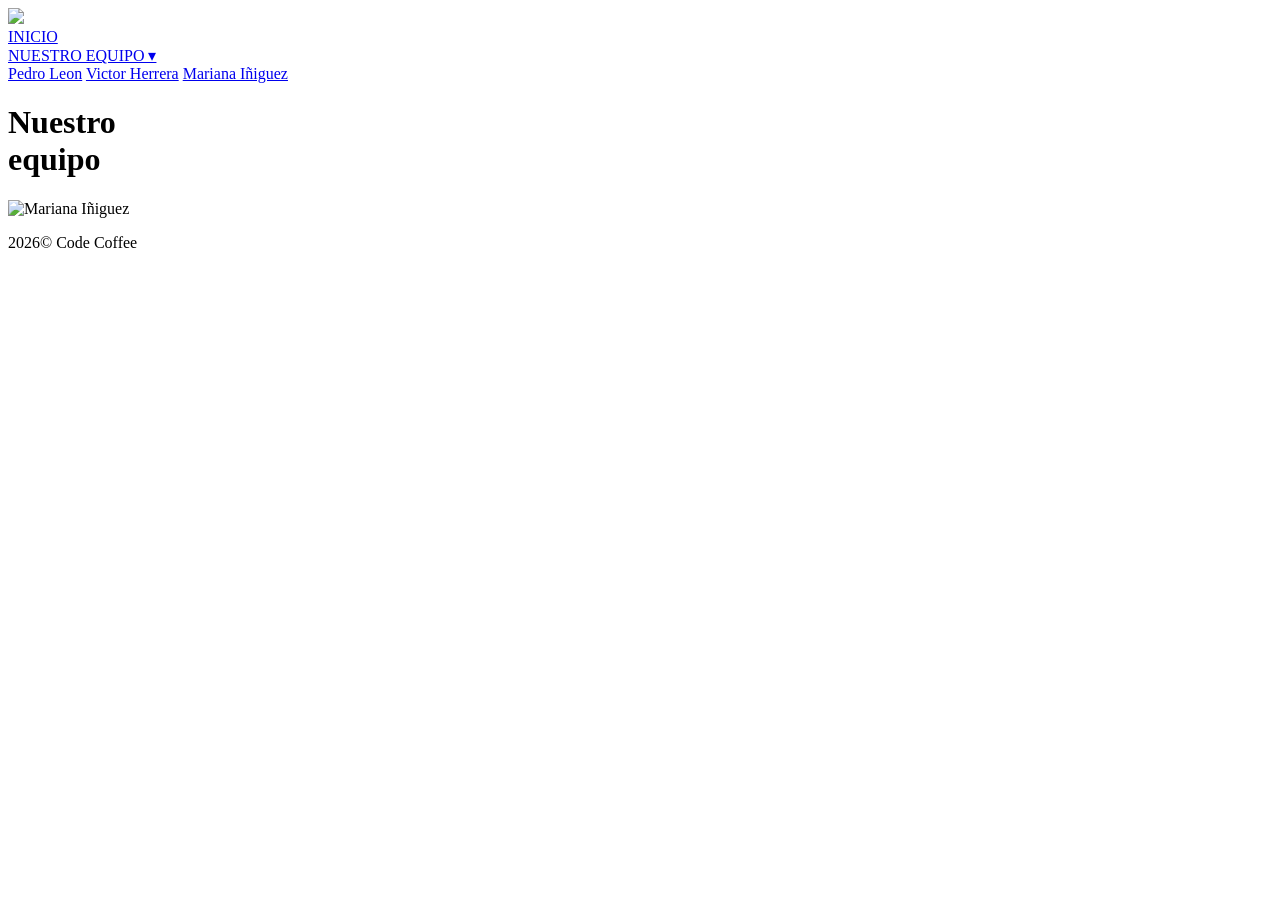
==== index.html @ 6530296c "Actualización en la estructura y el CSS de la página principal" ====
<!DOCTYPE html>
<html lang="es">
<head>
    <meta charset="UTF-8">
    <meta name="viewport" content="width=device-width, initial-scale=1.0">
    <title>Code Coffee | Desarrollo web</title>

    <link rel="stylesheet" href="/Presentacion-Personal/src/css/style.css">
    <link rel="shortcut icon" href="/Presentacion-Personal/assets/images/favicon.svg" type="image/x-icon">

</head>
<body>

<header>
    <div class="container">
        <img src="/Presentacion-Personal/assets/images/isotipo.svg">
        <nav>
            <a href="/Presentacion-Personal/index.html">INICIO</a>
            <div class="dropdown">
                <a href="#">NUESTRO EQUIPO ▾</a>
                <div class="dropdown-content">
                    <a href="/Presentacion-Personal/src/pages/pedro.html">Pedro Leon</a>
                    <a href="/Presentacion-Personal/src/pages/victor.html">Victor Herrera</a>
                    <a href="/Presentacion-Personal/src/pages/mariana.html">Mariana Iñiguez</a>
                </div>
            </div>
        </nav>
    </div>
</header>

<main>

  <div class="texto">
    <span class="linea"></span>
    <h1>Nuestro<br>equipo</h1>
    <span class="linea"></span>
  </div>

  <div class="circulo">
    <div class="circulo-interior"></div>
    <img class="foto" src="/Presentacion-Personal/assets/images/mariana.png" alt="Mariana Iñiguez">
  </div>

</main>

<footer>
  <p>2026&copy; Code Coffee</p>
</footer>

</body>
</html>
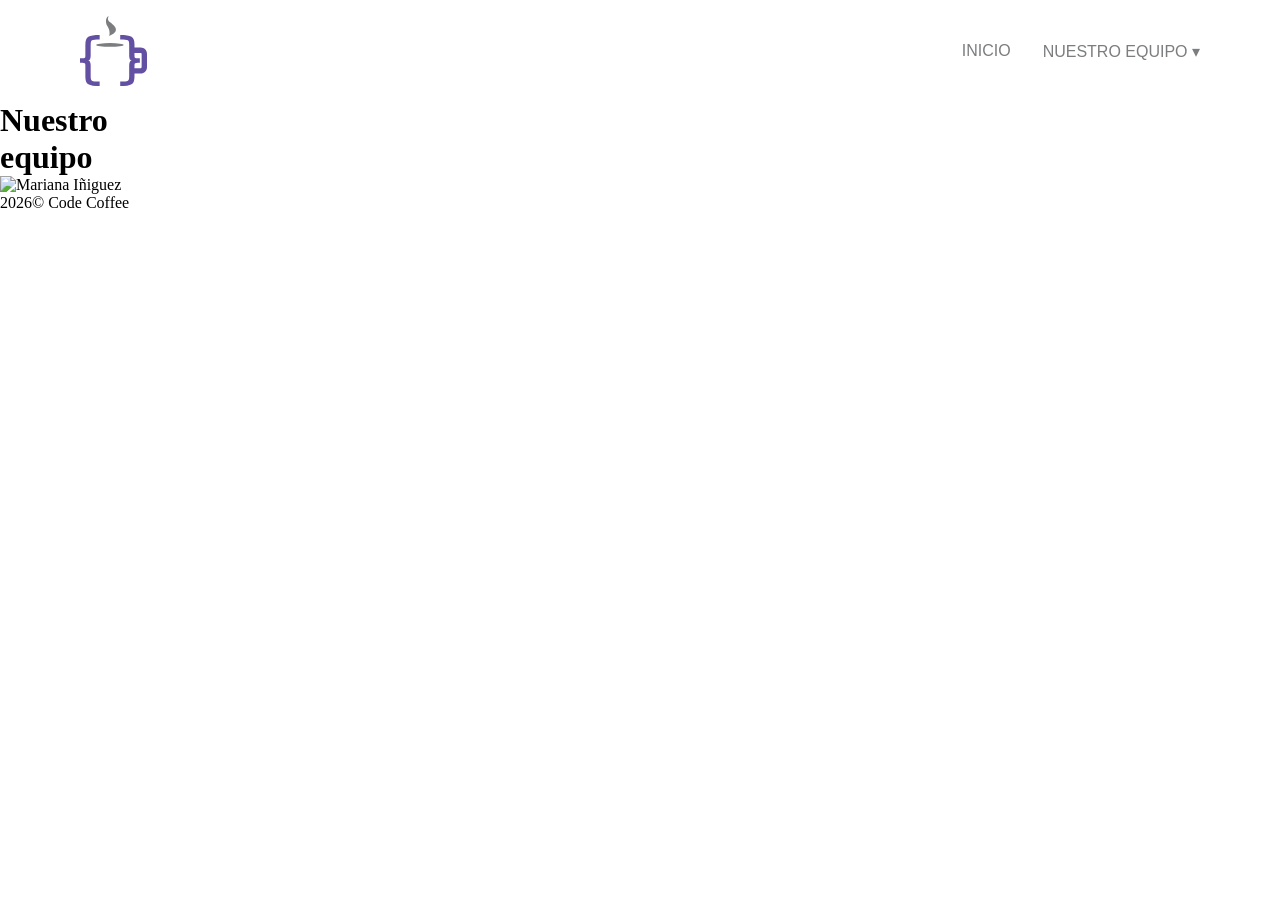
==== commit 1710a9d4: "Actualización en index y avance con la estructura de la página de mariana" ====
--- a/index.html
+++ b/index.html
@@ -5,31 +5,27 @@
     <meta name="viewport" content="width=device-width, initial-scale=1.0">
     <title>Code Coffee | Desarrollo web</title>
 
-    <link rel="stylesheet" href="/Presentacion-Personal/src/css/style.css">
-    <link rel="shortcut icon" href="/Presentacion-Personal/assets/images/favicon.svg" type="image/x-icon">
+    <link rel="stylesheet" href="/src/css/style.css">
+    <link rel="shortcut icon" href="/assets/images/favicon.svg" type="image/x-icon">
+</head>
 
-</head>
 <body>
-
 <header>
-    <div class="container">
-        <img src="/Presentacion-Personal/assets/images/isotipo.svg">
-        <nav>
-            <a href="/Presentacion-Personal/index.html">INICIO</a>
-            <div class="dropdown">
-                <a href="#">NUESTRO EQUIPO ▾</a>
-                <div class="dropdown-content">
-                    <a href="/Presentacion-Personal/src/pages/pedro.html">Pedro Leon</a>
-                    <a href="/Presentacion-Personal/src/pages/victor.html">Victor Herrera</a>
-                    <a href="/Presentacion-Personal/src/pages/mariana.html">Mariana Iñiguez</a>
-                </div>
-            </div>
-        </nav>
-    </div>
+  <img src="/assets/images/isotipo.svg">
+    <nav>
+      <a href="/index.html">INICIO</a>
+      <div class="dropdown">
+        <a href="#">NUESTRO EQUIPO ▾</a>
+        <div class="dropdown-content">
+          <a href="/Presentacion-Personal/src/pages/pedro.html">Pedro Leon</a>
+          <a href="/Presentacion-Personal/src/pages/victor.html">Victor Herrera</a>
+          <a href="/src/pages/mariana.html">Mariana Iñiguez</a>
+        </div>
+      </div>
+    </nav>
 </header>
 
 <main>
-
   <div class="texto">
     <span class="linea"></span>
     <h1>Nuestro<br>equipo</h1>
--- a/src/css/style.css
+++ b/src/css/style.css
@@ -0,0 +1,89 @@
+*{
+    margin:0;
+    padding:0;
+}
+
+@font-face {
+    font-family: "Michroma";
+    src: url(/Presentacion-Personal/assets/fonts/Michroma-Regular.ttf);
+}
+
+@font-face {
+    font-family: "Montserrat";
+    src: url(/Presentacion-Personal/assets/fonts/Montserrat-Regular.ttf);
+}
+
+:root{
+    --color-primario: #6350A3;
+    --color-secundario: #EEECEE;
+    --color-terciario: #F6DCEB;
+    --color-cuaternario: #7C7D7F;
+    --sombras: 0px 4px 10px rgba(124, 125, 127, 0.2);
+
+    --font-estandar: "Montserrat", sans-serif;
+    --font-titulos: "Michroma", sans-serif;
+
+    --text-xx: 2.00rem;
+    --text-xl: 1.75rem;
+    --text-lg: 1.50rem;
+    --text-md: 1.00rem;
+    --text-sm: 0.75rem;
+}
+
+body{
+    background:white;
+    margin: 0;
+}
+
+header{
+    display: flex;
+    position:sticky;
+    justify-content: space-between;
+    align-items: center;
+    background-color: white;
+    width: 100vw;
+    z-index: 2;
+}
+
+header img{
+    padding: 1rem;
+    padding-left: 5rem;
+}
+
+nav{
+    display: flex;
+    position: relative;
+    justify-content: right;
+    padding-right: 5rem;
+    font-family: var(--font-titulos);
+    font-size: var(--text-md);
+    gap:2rem;
+}
+
+a{
+    text-decoration: none;
+    color: var(--color-cuaternario);
+}
+
+a:hover{
+    color: var(--color-primario);
+}
+
+
+.dropdown-content{
+    background-color: white;
+    display:none;
+    position:absolute;
+    box-shadow: var(--sombras);
+}
+
+.dropdown-content a{
+    display:block;
+    padding:10px;
+    text-decoration:none;
+}
+
+.dropdown:hover .dropdown-content{
+    display:block;
+    justify-content: right;
+}
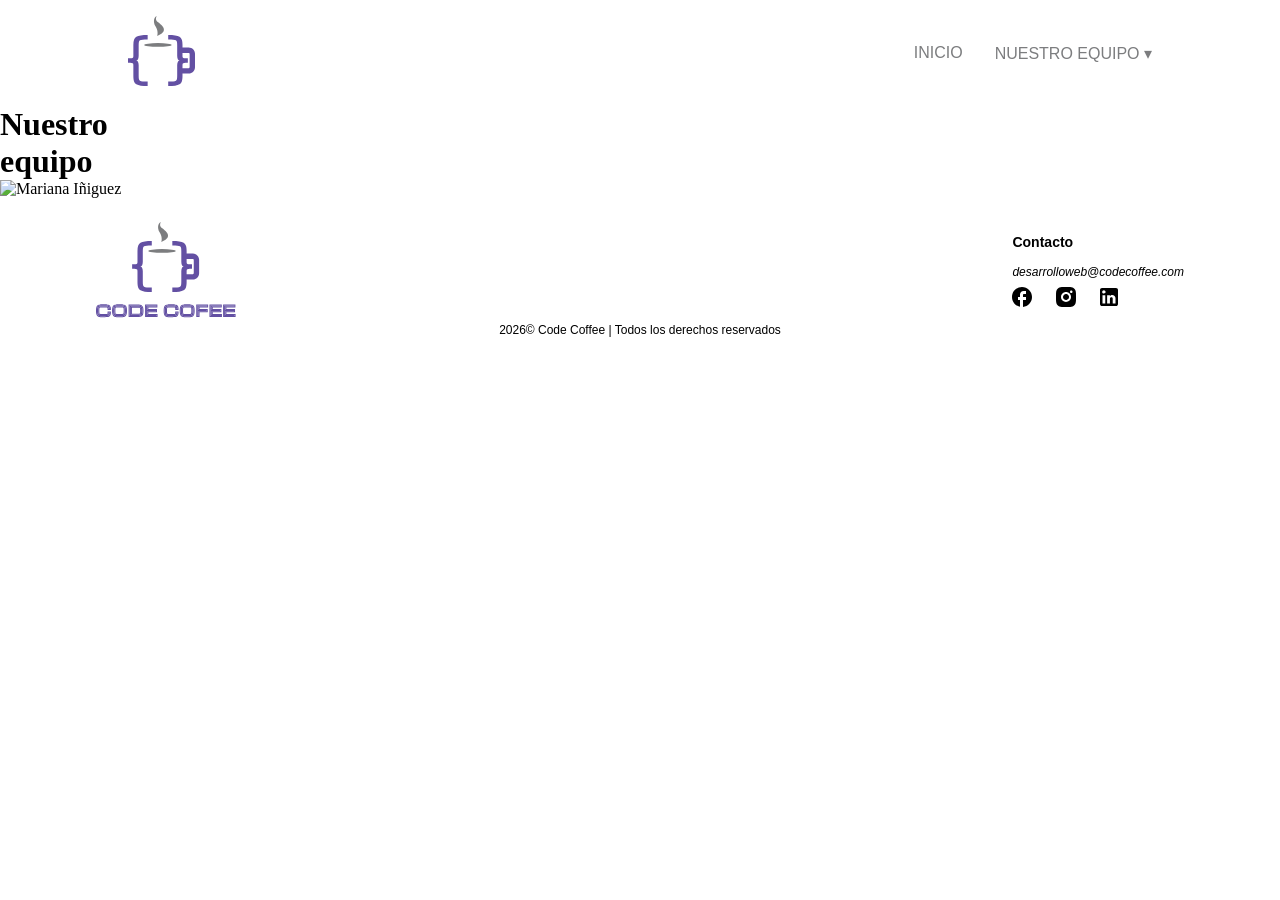
==== commit d0a814d1: "mejora en la estructura html y css" ====
--- a/index.html
+++ b/index.html
@@ -10,8 +10,8 @@
 </head>
 
 <body>
-<header>
-  <img src="/assets/images/isotipo.svg">
+<header class="container">
+    <a href="/index.html"><img src="/assets/images/isotipo.svg"></a>
     <nav>
       <a href="/index.html">INICIO</a>
       <div class="dropdown">
@@ -24,7 +24,6 @@
       </div>
     </nav>
 </header>
-
 <main>
   <div class="texto">
     <span class="linea"></span>
@@ -38,10 +37,22 @@
   </div>
 
 </main>
-
-<footer>
-  <p>2026&copy; Code Coffee</p>
+<footer class="container">
+  <div id="primera-parte">
+    <a href="/index.html"><img src="/assets/images/logotipo.svg" id="logo"></a>
+    <div id="contacto">
+      <h3>Contacto</h3>
+      <address>
+        desarrolloweb@codecoffee.com
+        <div id="redes">
+          <a href="https://www.facebook.com"><img src="/assets/images/facebook.svg" alt="logo de facebook"></a>
+          <a href="https://www.instagram.com"><img src="/assets/images/instagram.svg" alt="logo de instagram"></a>
+          <a href="https://www.linkedin.com"><img src="/assets/images/linkedin.svg" alt="logo de linkedin"></a>
+        </div>
+      </address>
+    </div>
+  </div>
+  <p>2026&copy; Code Coffee | Todos los derechos reservados </p>
 </footer>
-
 </body>
 </html>
--- a/src/css/style.css
+++ b/src/css/style.css
@@ -1,6 +1,6 @@
 *{
-    margin:0;
-    padding:0;
+    margin:0%;
+    padding:0%;
 }
 
 @font-face {
@@ -30,31 +30,24 @@
     --text-sm: 0.75rem;
 }
 
-body{
-    background:white;
-    margin: 0;
+.container{
+    padding: 0em 8em;
 }
 
 header{
     display: flex;
-    position:sticky;
     justify-content: space-between;
     align-items: center;
     background-color: white;
-    width: 100vw;
     z-index: 2;
 }
 
 header img{
-    padding: 1rem;
-    padding-left: 5rem;
+    padding: 1em 0em;
 }
 
 nav{
     display: flex;
-    position: relative;
-    justify-content: right;
-    padding-right: 5rem;
     font-family: var(--font-titulos);
     font-size: var(--text-md);
     gap:2rem;
@@ -63,12 +56,12 @@
 a{
     text-decoration: none;
     color: var(--color-cuaternario);
+    white-space: nowrap;
 }
 
 a:hover{
     color: var(--color-primario);
 }
-
 
 .dropdown-content{
     background-color: white;
@@ -86,4 +79,29 @@
 .dropdown:hover .dropdown-content{
     display:block;
     justify-content: right;
+}
+
+footer{
+    margin: 2em 0em;
+    display: flex;
+    flex-direction: column;
+    font-family: var(--font-titulos);
+    font-size: var(--text-sm);
+    align-items: center;
+}
+
+#primera-parte{
+    width: 100%;
+    display: flex;
+    align-items: center;
+    justify-content: space-between;
+}
+
+#contacto{
+    line-height: 2.5em;
+}
+
+#redes{
+    display: flex;
+    gap: 2em;
 }
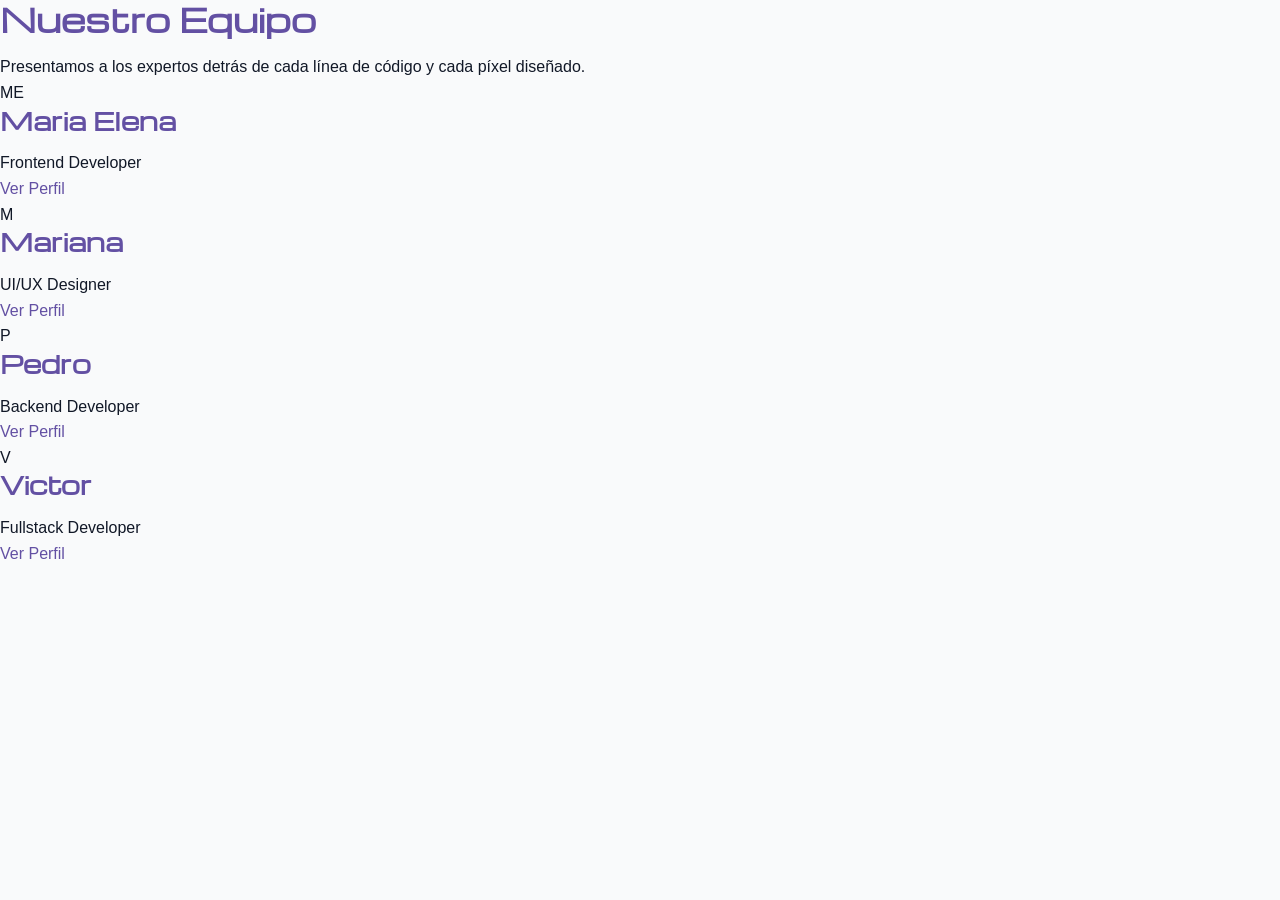
==== commit c0a5d3a1: "page pedro" ====
--- a/index.html
+++ b/index.html
@@ -1,58 +1,61 @@
 <!DOCTYPE html>
 <html lang="es">
 <head>
-    <meta charset="UTF-8">
-    <meta name="viewport" content="width=device-width, initial-scale=1.0">
-    <title>Code Coffee | Desarrollo web</title>
+  <meta charset="UTF-8">
+  <meta name="viewport" content="width=device-width, initial-scale=1.0">
+  <title>Presentación Personal</title>
+  <link rel="stylesheet" href="src/css/style.css">
+</head>
+<body>
+  <main>
+    <header>
+      <h1>Nuestro Equipo</h1>
+      <p>Presentamos a los expertos detrás de cada línea de código y cada píxel diseñado.</p>
+    </header>
 
-    <link rel="stylesheet" href="/src/css/style.css">
-    <link rel="shortcut icon" href="/assets/images/favicon.svg" type="image/x-icon">
-</head>
 
-<body>
-<header class="container">
-    <a href="/index.html"><img src="/assets/images/isotipo.svg"></a>
-    <nav>
-      <a href="/index.html">INICIO</a>
-      <div class="dropdown">
-        <a href="#">NUESTRO EQUIPO ▾</a>
-        <div class="dropdown-content">
-          <a href="/Presentacion-Personal/src/pages/pedro.html">Pedro Leon</a>
-          <a href="/Presentacion-Personal/src/pages/victor.html">Victor Herrera</a>
-          <a href="/src/pages/mariana.html">Mariana Iñiguez</a>
+
+    <section  >
+      <!-- Maria Elena -->
+      <article>
+        <div>
+          <span>ME</span>
         </div>
-      </div>
-    </nav>
-</header>
-<main>
-  <div class="texto">
-    <span class="linea"></span>
-    <h1>Nuestro<br>equipo</h1>
-    <span class="linea"></span>
-  </div>
+        <h2>Maria Elena</h2>
+        <p>Frontend Developer</p>
+        <a href="src/pages/mariaElena.html">Ver Perfil</a>
+      </article>
 
-  <div class="circulo">
-    <div class="circulo-interior"></div>
-    <img class="foto" src="/Presentacion-Personal/assets/images/mariana.png" alt="Mariana Iñiguez">
-  </div>
+      <!-- Mariana -->
+      <article>
+        <div>
+          <span>M</span>
+        </div>
+        <h2>Mariana</h2>
+        <p>UI/UX Designer</p>
+        <a href="src/pages/mariana.html">Ver Perfil</a>
+      </article>
 
-</main>
-<footer class="container">
-  <div id="primera-parte">
-    <a href="/index.html"><img src="/assets/images/logotipo.svg" id="logo"></a>
-    <div id="contacto">
-      <h3>Contacto</h3>
-      <address>
-        desarrolloweb@codecoffee.com
-        <div id="redes">
-          <a href="https://www.facebook.com"><img src="/assets/images/facebook.svg" alt="logo de facebook"></a>
-          <a href="https://www.instagram.com"><img src="/assets/images/instagram.svg" alt="logo de instagram"></a>
-          <a href="https://www.linkedin.com"><img src="/assets/images/linkedin.svg" alt="logo de linkedin"></a>
+      <!-- Pedro -->
+      <article>
+        <div>
+          <span>P</span>
         </div>
-      </address>
-    </div>
-  </div>
-  <p>2026&copy; Code Coffee | Todos los derechos reservados </p>
-</footer>
+        <h2>Pedro</h2>
+        <p>Backend Developer</p>
+        <a href="../src/pages/pedro.html">Ver Perfil</a>
+      </article>
+
+      <!-- Victor -->
+      <article>
+        <div>
+          <span>V</span>
+        </div>
+        <h2>Victor</h2>
+        <p>Fullstack Developer</p>
+        <a href="src/pages/victor.html">Ver Perfil</a>
+      </article>
+    </section>
+  </main>
 </body>
-</html>+</html>
--- a/src/css/style.css
+++ b/src/css/style.css
@@ -1,107 +1,111 @@
-*{
-    margin:0%;
-    padding:0%;
+@font-face {
+  font-family: 'Michroma';
+  src: url('../../fonts/Michroma-Regular.ttf') format('truetype');
+  font-weight: normal;
+  font-style: normal;
+  font-display: swap;
 }
 
 @font-face {
-    font-family: "Michroma";
-    src: url(/Presentacion-Personal/assets/fonts/Michroma-Regular.ttf);
+  font-family: 'Montserrat';
+  src: url('../../fonts/Montserrat-VariableFont_wght.ttf') format('truetype');
+  font-weight: 100 900;
+  font-style: normal;
+  font-display: swap;
 }
 
 @font-face {
-    font-family: "Montserrat";
-    src: url(/Presentacion-Personal/assets/fonts/Montserrat-Regular.ttf);
+  font-family: 'Montserrat';
+  src: url('../../fonts/Montserrat-Italic-VariableFont_wght.ttf') format('truetype');
+  font-weight: 100 900;
+  font-style: italic;
+  font-display: swap;
 }
 
-:root{
-    --color-primario: #6350A3;
-    --color-secundario: #EEECEE;
-    --color-terciario: #F6DCEB;
-    --color-cuaternario: #7C7D7F;
-    --sombras: 0px 4px 10px rgba(124, 125, 127, 0.2);
-
-    --font-estandar: "Montserrat", sans-serif;
-    --font-titulos: "Michroma", sans-serif;
-
-    --text-xx: 2.00rem;
-    --text-xl: 1.75rem;
-    --text-lg: 1.50rem;
-    --text-md: 1.00rem;
-    --text-sm: 0.75rem;
+@font-face {
+  font-family: 'Splatink';
+  src: url('../../fonts/Splatink_PERSONAL_USE_ONLY.otf') format('opentype');
+  font-weight: normal;
+  font-style: normal;
+  font-display: swap;
 }
 
-.container{
-    padding: 0em 8em;
+:root {
+  /* Colors */
+  --primary: #6350A3;
+  --primary-hover: #4E3F8A;
+  --secondary: #EEECEE;
+  --background: #F9FAFB;
+  --surface: #FFFFFF;
+  --text: #111827;
+  --text-muted: #4B5563;
+  --border: #E5E7EB;
+
+  /* Typography */
+  --font-heading: 'Michroma', sans-serif;
+  --font-body: 'Montserrat', sans-serif;
+  --font-display: 'Splatink', cursive;
+  --font-size-base: 16px;
+  --line-height: 1.6;
+
+  /* Spacing */
+  --space-xs: 0.5rem;
+  --space-sm: 1rem;
+  --space-md: 2rem;
+  --space-lg: 4rem;
+
+  /* Misc */
+  --radius: 0.75rem;
+  --shadow: 0 10px 15px -3px rgba(0, 0, 0, 0.1), 0 4px 6px -2px rgba(0, 0, 0, 0.05);
+  --transition: all 0.3s cubic-bezier(0.4, 0, 0.2, 1);
 }
 
-header{
-    display: flex;
-    justify-content: space-between;
-    align-items: center;
-    background-color: white;
-    z-index: 2;
+/* Reset */
+*, *::before, *::after {
+  box-sizing: border-box;
+  margin: 0;
+  padding: 0;
 }
 
-header img{
-    padding: 1em 0em;
+html {
+  font-size: var(--font-size-base);
+  scroll-behavior: smooth;
 }
 
-nav{
-    display: flex;
-    font-family: var(--font-titulos);
-    font-size: var(--text-md);
-    gap:2rem;
+body {
+  font-family: var(--font-body);
+  background-color: var(--background);
+  color: var(--text);
+  line-height: var(--line-height);
+  -webkit-font-smoothing: antialiased;
+  -moz-osx-font-smoothing: grayscale;
+  overflow-x: hidden;
 }
 
-a{
-    text-decoration: none;
-    color: var(--color-cuaternario);
-    white-space: nowrap;
+h1, h2, h3, h4, h5, h6 {
+  font-family: var(--font-heading);
+  line-height: 1.2;
+  margin-bottom: var(--space-sm);
+  color: var(--primary);
 }
 
-a:hover{
-    color: var(--color-primario);
+a {
+  color: var(--primary);
+  text-decoration: none;
+  transition: var(--transition);
 }
 
-.dropdown-content{
-    background-color: white;
-    display:none;
-    position:absolute;
-    box-shadow: var(--sombras);
+a:hover {
+  color: var(--primary-hover);
 }
 
-.dropdown-content a{
-    display:block;
-    padding:10px;
-    text-decoration:none;
+ul, ol {
+  list-style: none;
 }
 
-.dropdown:hover .dropdown-content{
-    display:block;
-    justify-content: right;
-}
 
-footer{
-    margin: 2em 0em;
-    display: flex;
-    flex-direction: column;
-    font-family: var(--font-titulos);
-    font-size: var(--text-sm);
-    align-items: center;
-}
 
-#primera-parte{
-    width: 100%;
-    display: flex;
-    align-items: center;
-    justify-content: space-between;
-}
 
-#contacto{
-    line-height: 2.5em;
-}
 
-#redes{
-    display: flex;
-    gap: 2em;
-}+
+
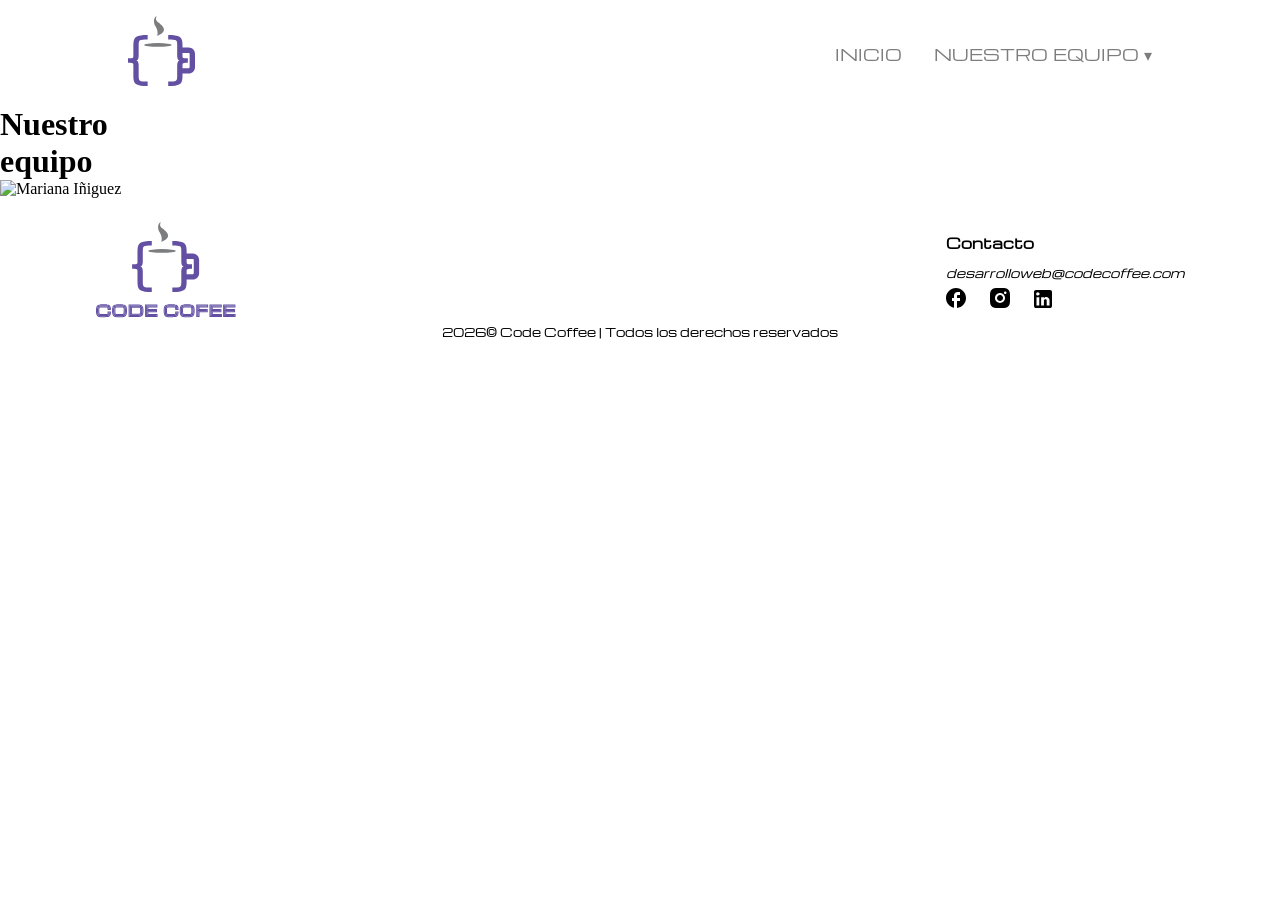
==== commit b33a3d2f: "Parte izquierda de la primera parte, footer y header" ====
--- a/index.html
+++ b/index.html
@@ -1,61 +1,59 @@
 <!DOCTYPE html>
 <html lang="es">
 <head>
-  <meta charset="UTF-8">
-  <meta name="viewport" content="width=device-width, initial-scale=1.0">
-  <title>Presentación Personal</title>
-  <link rel="stylesheet" href="src/css/style.css">
+    <meta charset="UTF-8">
+    <meta name="viewport" content="width=device-width, initial-scale=1.0">
+    <title>Code Coffee | Desarrollo web</title>
+
+    <link rel="stylesheet" href="/src/css/style.css">
+    <link rel="shortcut icon" href="/assets/images/favicon.svg" type="image/x-icon">
 </head>
+
 <body>
-  <main>
-    <header>
-      <h1>Nuestro Equipo</h1>
-      <p>Presentamos a los expertos detrás de cada línea de código y cada píxel diseñado.</p>
-    </header>
+<header class="container">
+    <a href="/index.html"><img src="/assets/images/isotipo.svg"></a>
+    <nav>
+      <a href="/index.html">INICIO</a>
+      <div class="dropdown">
+        <a href="#" id="menu-equipo">NUESTRO EQUIPO ▾</a>
+        <div class="dropdown-content" id="dropdown-menu">
+          <a href="/Presentacion-Personal/src/pages/pedro.html">Pedro Leon</a>
+          <a href="/Presentacion-Personal/src/pages/victor.html">Victor Herrera</a>
+          <a href="/src/pages/mariana.html">Mariana Iñiguez</a>
+        </div>
+      </div>
+    </nav>
+</header>
+<main>
+  <div class="texto">
+    <span class="linea"></span>
+    <h1>Nuestro<br>equipo</h1>
+    <span class="linea"></span>
+  </div>
 
+  <div class="circulo">
+    <div class="circulo-interior"></div>
+    <img class="foto" src="/Presentacion-Personal/assets/images/mariana.png" alt="Mariana Iñiguez">
+  </div>
 
-
-    <section  >
-      <!-- Maria Elena -->
-      <article>
-        <div>
-          <span>ME</span>
+</main>
+<footer class="container">
+  <div id="primera-parte">
+    <a href="/index.html"><img src="/assets/images/logotipo.svg" id="logo"></a>
+    <div id="contacto">
+      <h3>Contacto</h3>
+      <address>
+        desarrolloweb@codecoffee.com
+        <div id="redes">
+          <a href="https://www.facebook.com"><img src="/assets/images/facebook.svg" alt="logo de facebook"></a>
+          <a href="https://www.instagram.com"><img src="/assets/images/instagram.svg" alt="logo de instagram"></a>
+          <a href="https://www.linkedin.com"><img src="/assets/images/linkedin.svg" alt="logo de linkedin"></a>
         </div>
-        <h2>Maria Elena</h2>
-        <p>Frontend Developer</p>
-        <a href="src/pages/mariaElena.html">Ver Perfil</a>
-      </article>
-
-      <!-- Mariana -->
-      <article>
-        <div>
-          <span>M</span>
-        </div>
-        <h2>Mariana</h2>
-        <p>UI/UX Designer</p>
-        <a href="src/pages/mariana.html">Ver Perfil</a>
-      </article>
-
-      <!-- Pedro -->
-      <article>
-        <div>
-          <span>P</span>
-        </div>
-        <h2>Pedro</h2>
-        <p>Backend Developer</p>
-        <a href="../src/pages/pedro.html">Ver Perfil</a>
-      </article>
-
-      <!-- Victor -->
-      <article>
-        <div>
-          <span>V</span>
-        </div>
-        <h2>Victor</h2>
-        <p>Fullstack Developer</p>
-        <a href="src/pages/victor.html">Ver Perfil</a>
-      </article>
-    </section>
-  </main>
+      </address>
+    </div>
+  </div>
+  <p>2026&copy; Code Coffee | Todos los derechos reservados </p>
+</footer>
+<script src="/src/js/main.js"></script>
 </body>
-</html>
+</html>
--- a/src/css/style.css
+++ b/src/css/style.css
@@ -1,111 +1,112 @@
-@font-face {
-  font-family: 'Michroma';
-  src: url('../../fonts/Michroma-Regular.ttf') format('truetype');
-  font-weight: normal;
-  font-style: normal;
-  font-display: swap;
+*{
+    margin:0%;
+    padding:0%;
 }
 
 @font-face {
-  font-family: 'Montserrat';
-  src: url('../../fonts/Montserrat-VariableFont_wght.ttf') format('truetype');
-  font-weight: 100 900;
-  font-style: normal;
-  font-display: swap;
+    font-family: "Michroma";
+    src: url(/assets/fonts/Michroma-Regular.ttf);
 }
 
 @font-face {
-  font-family: 'Montserrat';
-  src: url('../../fonts/Montserrat-Italic-VariableFont_wght.ttf') format('truetype');
-  font-weight: 100 900;
-  font-style: italic;
-  font-display: swap;
+    font-family: "Montserrat";
+    src: url(/assets/fonts/Montserrat-Regular.ttf);
 }
 
-@font-face {
-  font-family: 'Splatink';
-  src: url('../../fonts/Splatink_PERSONAL_USE_ONLY.otf') format('opentype');
-  font-weight: normal;
-  font-style: normal;
-  font-display: swap;
+:root{
+    --color-primario: #6350A3;
+    --color-secundario: #EEECEE;
+    --color-terciario: #F6DCEB;
+    --color-cuaternario: #7C7D7F;
+    --sombras: 0px 4px 10px rgba(124, 125, 127, 0.2);
+
+    --font-estandar: "Montserrat", sans-serif;
+    --font-titulos: "Michroma", sans-serif;
+
+    --text-xx: 2.00rem;
+    --text-xl: 1.75rem;
+    --text-lg: 1.50rem;
+    --text-md: 1.00rem;
+    --text-sm: 0.75rem;
 }
 
-:root {
-  /* Colors */
-  --primary: #6350A3;
-  --primary-hover: #4E3F8A;
-  --secondary: #EEECEE;
-  --background: #F9FAFB;
-  --surface: #FFFFFF;
-  --text: #111827;
-  --text-muted: #4B5563;
-  --border: #E5E7EB;
-
-  /* Typography */
-  --font-heading: 'Michroma', sans-serif;
-  --font-body: 'Montserrat', sans-serif;
-  --font-display: 'Splatink', cursive;
-  --font-size-base: 16px;
-  --line-height: 1.6;
-
-  /* Spacing */
-  --space-xs: 0.5rem;
-  --space-sm: 1rem;
-  --space-md: 2rem;
-  --space-lg: 4rem;
-
-  /* Misc */
-  --radius: 0.75rem;
-  --shadow: 0 10px 15px -3px rgba(0, 0, 0, 0.1), 0 4px 6px -2px rgba(0, 0, 0, 0.05);
-  --transition: all 0.3s cubic-bezier(0.4, 0, 0.2, 1);
+.container{
+    padding: 0em 8em;
 }
 
-/* Reset */
-*, *::before, *::after {
-  box-sizing: border-box;
-  margin: 0;
-  padding: 0;
+header{
+    display: flex;
+    justify-content: space-between;
+    align-items: center;
+    background-color: white;
+    z-index: 2;
 }
 
-html {
-  font-size: var(--font-size-base);
-  scroll-behavior: smooth;
+header img{
+    padding: 1em 0em;
 }
 
-body {
-  font-family: var(--font-body);
-  background-color: var(--background);
-  color: var(--text);
-  line-height: var(--line-height);
-  -webkit-font-smoothing: antialiased;
-  -moz-osx-font-smoothing: grayscale;
-  overflow-x: hidden;
+nav{
+    display: flex;
+    font-family: var(--font-titulos);
+    font-size: var(--text-md);
+    gap:2rem;
 }
 
-h1, h2, h3, h4, h5, h6 {
-  font-family: var(--font-heading);
-  line-height: 1.2;
-  margin-bottom: var(--space-sm);
-  color: var(--primary);
+a{
+    text-decoration: none;
+    color: var(--color-cuaternario);
+    white-space: nowrap;
 }
 
-a {
-  color: var(--primary);
-  text-decoration: none;
-  transition: var(--transition);
+a:hover{
+    color: var(--color-primario);
 }
 
-a:hover {
-  color: var(--primary-hover);
+.dropdown-content{
+    background-color: white;
+    display: none;
+    position: absolute;
+    box-shadow: var(--sombras);
+    z-index: 2;
 }
 
-ul, ol {
-  list-style: none;
+.dropdown-content.active{
+    display: block;
 }
 
+.dropdown-content a{
+    display:block;
+    padding:10px;
+    text-decoration:none;
+}
 
+.dropdown:hover .dropdown-content{
+    display:block;
+    justify-content: right;
+}
 
+footer{
+    margin: 2em 0em;
+    display: flex;
+    flex-direction: column;
+    font-family: var(--font-titulos);
+    font-size: var(--text-sm);
+    align-items: center;
+}
 
+#primera-parte{
+    width: 100%;
+    display: flex;
+    align-items: center;
+    justify-content: space-between;
+}
 
+#contacto{
+    line-height: 2.5em;
+}
 
-
+#redes{
+    display: flex;
+    gap: 2em;
+}
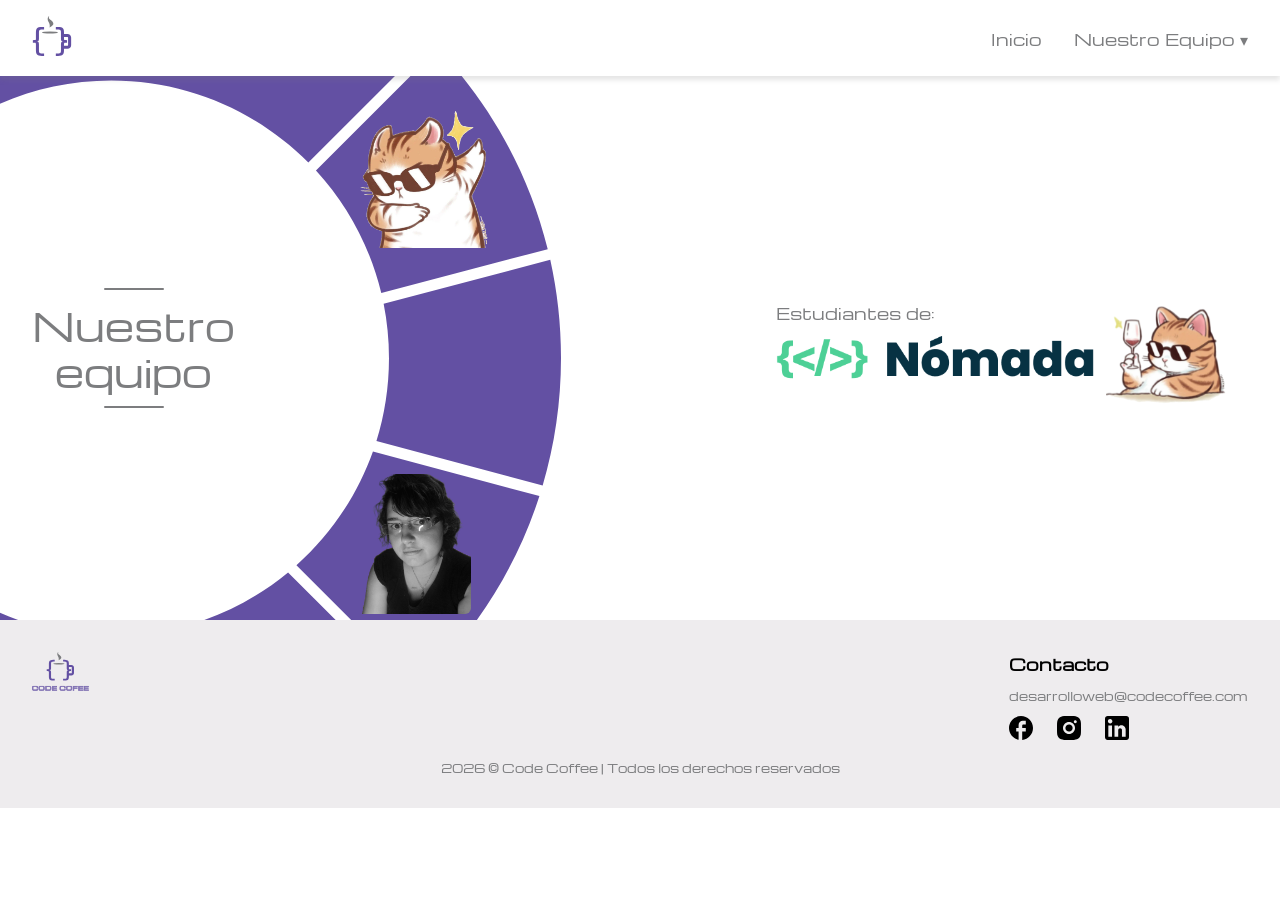
==== commit 26793927: "Merge rama-mariana" ====
--- a/index.html
+++ b/index.html
@@ -1,59 +1,66 @@
-<!DOCTYPE html>
+<!doctype html>
 <html lang="es">
-<head>
-    <meta charset="UTF-8">
-    <meta name="viewport" content="width=device-width, initial-scale=1.0">
+  <head>
+    <meta charset="UTF-8" />
+    <meta name="viewport" content="width=device-width, initial-scale=1.0" />
     <title>Code Coffee | Desarrollo web</title>
 
-    <link rel="stylesheet" href="/src/css/style.css">
-    <link rel="shortcut icon" href="/assets/images/favicon.svg" type="image/x-icon">
-</head>
+    <link rel="stylesheet" href="/src/css/index.css" />
+    <link
+      rel="shortcut icon"
+      href="/assets/images/favicon.svg"
+      type="image/x-icon"
+    />
+  </head>
 
-<body>
-<header class="container">
-    <a href="/index.html"><img src="/assets/images/isotipo.svg"></a>
-    <nav>
-      <a href="/index.html">INICIO</a>
-      <div class="dropdown">
-        <a href="#" id="menu-equipo">NUESTRO EQUIPO ▾</a>
-        <div class="dropdown-content" id="dropdown-menu">
-          <a href="/Presentacion-Personal/src/pages/pedro.html">Pedro Leon</a>
-          <a href="/Presentacion-Personal/src/pages/victor.html">Victor Herrera</a>
-          <a href="/src/pages/mariana.html">Mariana Iñiguez</a>
+  <body>
+    <header id="header"></header>
+    <main class="main__index">
+      <section class="hero">
+        <div class="hero__texto">
+          <span class="hero__linea"></span>
+          <h1 class="hero__titulo">Nuestro<br />equipo</h1>
+          <span class="hero__linea"></span>
         </div>
-      </div>
-    </nav>
-</header>
-<main>
-  <div class="texto">
-    <span class="linea"></span>
-    <h1>Nuestro<br>equipo</h1>
-    <span class="linea"></span>
-  </div>
 
-  <div class="circulo">
-    <div class="circulo-interior"></div>
-    <img class="foto" src="/Presentacion-Personal/assets/images/mariana.png" alt="Mariana Iñiguez">
-  </div>
+        <div class="hero__circulo">
+          <div class="hero__circulo-fondo"></div>
+          a
+          <a href="/src/pages/pedro.html">
+            <img
+              class="hero__foto hero__foto--gato"
+              src="/assets/images/gato-5.svg"
+              alt="Pedro Alejandro"
+            />
+          </a>
+          <a href="/src/pages/mariana.html">
+            <img
+              class="hero__foto hero__foto--persona"
+              src="/assets/images/mariana.png"
+              alt="Mariana Iñiguez"
+            />
+          </a>
+        </div>
+        <div class="hero__extra">
+          <div class="hero__extra-nomada">
+            <span class="hero__extra__nomada-text">Estudiantes de:
+                   <img
+              class="hero__extra__nomada-gato"
+              src="/assets/images/gato-6.svg"
+              alt="imagen de gato"
+            />
+            </span>
+            <img
+              class="hero__extra__nomada-logo"
+              src="/assets/images/nomada-logo.png"
+              alt="Logo Nomada"
+            />
 
-</main>
-<footer class="container">
-  <div id="primera-parte">
-    <a href="/index.html"><img src="/assets/images/logotipo.svg" id="logo"></a>
-    <div id="contacto">
-      <h3>Contacto</h3>
-      <address>
-        desarrolloweb@codecoffee.com
-        <div id="redes">
-          <a href="https://www.facebook.com"><img src="/assets/images/facebook.svg" alt="logo de facebook"></a>
-          <a href="https://www.instagram.com"><img src="/assets/images/instagram.svg" alt="logo de instagram"></a>
-          <a href="https://www.linkedin.com"><img src="/assets/images/linkedin.svg" alt="logo de linkedin"></a>
+          </div>
         </div>
-      </address>
-    </div>
-  </div>
-  <p>2026&copy; Code Coffee | Todos los derechos reservados </p>
-</footer>
-<script src="/src/js/main.js"></script>
-</body>
-</html>+      </section>
+    </main>
+    <footer id="footer"></footer>
+    <script src="/src/js/script.js"></script>
+  </body>
+</html>
--- a/src/css/index.css
+++ b/src/css/index.css
@@ -0,0 +1,162 @@
+@import "style.css";
+
+.hero {
+  display: flex;
+  align-items: center;
+  justify-content: start;
+  height: 100%;
+  max-height: 600px;
+  padding: 2rem;
+  gap: 4rem;
+  overflow: hidden;
+  position: relative;
+  transition: all 0.5s ease-in-out 0s;
+
+  .hero__texto {
+    display: flex;
+    flex-direction: column;
+    align-items: center;
+    gap: 0.75rem;
+
+    flex-shrink: 0;
+  }
+
+  .hero__linea {
+    display: block;
+    width: 60px;
+    height: 2px;
+    background: var(--color-cuaternario);
+    border-radius: 2px;
+  }
+
+  .hero__titulo {
+    font-family: var(--font-titulos);
+    font-size: 2rem;
+    font-weight: 400;
+    color: var(--color-cuaternario);
+    text-align: center;
+    line-height: 1.2;
+
+    @media (min-width: 640px) {
+      & {
+        font-size: 2.4rem;
+      }
+    }
+  }
+
+  .hero__circulo {
+    position: relative;
+    width: 100px;
+    height: 480px;
+    flex-shrink: 0;
+
+    .hero__circulo-fondo {
+      position: absolute;
+      top: -200px;
+      right: -50px;
+      width: 900px;
+      height: 180%;
+      background-image: url("/assets/images/circulo.svg");
+      background-size: cover;
+      background-repeat: no-repeat;
+      box-sizing: border-box;
+
+      @media (min-width: 640px) {
+        & {
+          border-width: 60px;
+        }
+      }
+    }
+    @media (min-width: 640px) {
+      & {
+        border-width: 60px;
+        margin-left: 4rem;
+      }
+    }
+  }
+
+  .hero__foto {
+    position: absolute;
+    object-fit: cover;
+    border-radius: 6px;
+    transition: all 0.5s ease-in-out 0s;
+    &:hover {
+      translate: 0px -6px;
+    }
+
+    &.hero__foto--gato {
+      width: 140px;
+      height: 140px;
+      top: 0px;
+      right: 20px;
+
+      @media (max-width: 640px) {
+        & {
+          bottom: 10px;
+          right: 20px;
+        }
+      }
+    }
+
+    &.hero__foto--persona {
+      width: 120px;
+      height: 140px;
+      bottom: -26px;
+      right: 40px;
+    }
+  }
+  .hero__extra {
+    display: flex;
+    width: 100%;
+    justify-content: center;
+
+    .hero__extra-nomada {
+      width: -1px;
+      display: flex;
+      flex-direction: column;
+
+      .hero__extra__nomada-text {
+        font-family: var(--font-titulos);
+        font-size: 1rem;
+        font-weight: 400;
+        color: var(--color-cuaternario);
+        position: relative;
+
+        .hero__extra__nomada-gato {
+          max-width: 120px;
+          position: absolute;
+
+          @media (min-width: 940px) {
+            & {
+              bottom: 0px;
+              right: 20px;
+            }
+          }
+          @media (min-width: 1024px) {
+            & {
+              bottom: auto;
+              right: -130px;
+            }
+          }
+        }
+      }
+
+      .hero__extra__nomada-logo {
+        max-width: 320px;
+      }
+    }
+
+    @media (max-width: 940px) {
+      & {
+        display: none;
+      }
+    }
+  }
+
+  @media (min-width: 640px) {
+    & {
+      gap: 7rem;
+      padding-left: 2rem;
+    }
+  }
+}
